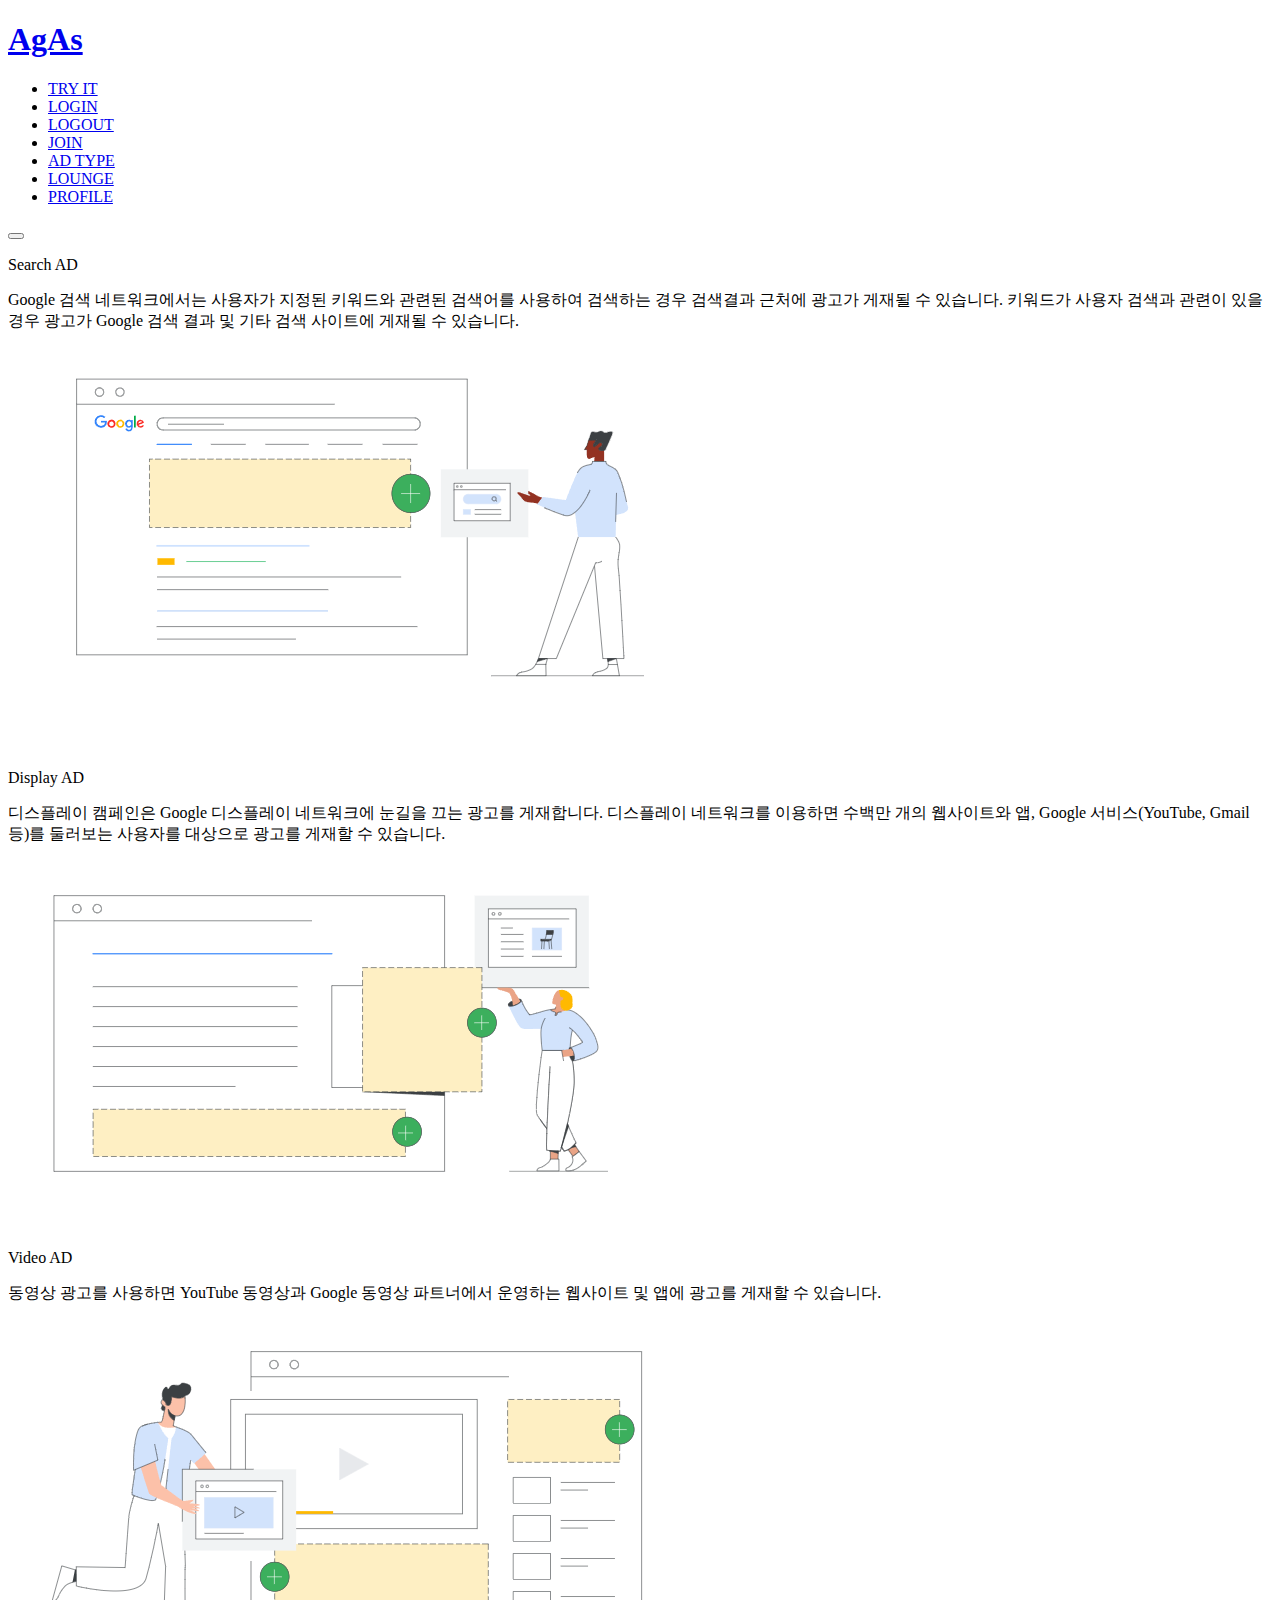
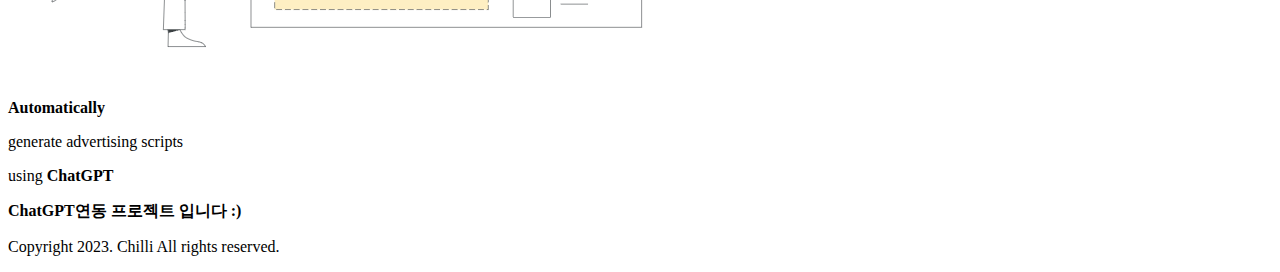
==== src/view/ad_type.html @ 99ac43e7 "Django FE server Start" ====
<!DOCTYPE html>
<html lang="ko">
    <head>
        <meta charset="UTF-8" />
        <meta http-equiv="X-UA-Compatible" content="IE=edge" />
        <meta name="viewport" content="width=device-width, initial-scale=1.0" />
        <title>AgAs - Setting</title>
        <link rel="shortcut icon" href="../../favicon.ico" type="image/x-icon">
        <link
        rel="stylesheet"
        href="https://cdnjs.cloudflare.com/ajax/libs/font-awesome/6.4.0/css/all.min.css"
        integrity="sha512-iecdLmaskl7CVkqkXNQ/ZH/XLlvWZOJyj7Yy7tcenmpD1ypASozpmT/E0iPtmFIB46ZmdtAc9eNBvH0H/ZpiBw=="
        crossorigin="anonymous"
        referrerpolicy="no-referrer"
        />
        <link rel="preconnect" href="https://fonts.googleapis.com">
        <link rel="preconnect" href="https://fonts.gstatic.com" crossorigin>
        <link href="https://fonts.googleapis.com/css2?family=Braah+One&display=swap" rel="stylesheet">
        <link rel="stylesheet" href="../assets/css/style.css" />
    </head>
    <body class="bg-gray-100">
        <!-- header -->
        <header>
            <nav>
                <div>
                    <h1>
                        <a href="index.html">
                            AgAs
                        </a>
                    </h1>
                    <ul class="navbar__menu">
                        <li>
                            <a href="question.html">TRY IT</a>
                        </li>
                        <li>
                            <a href="login.html">LOGIN</a>
                        </li>
                        <li>
                            <a href="question.html">LOGOUT</a>
                        </li>
                        <li>
                            <a href="join.html">JOIN</a>
                        </li>
                        <li>
                            <a href="ad_type.html">AD TYPE</a>
                        </li>
                        <li>
                            <a href="https://github.com/Hyunwooz/OrmiProject">LOUNGE</a>
                        </li>
                        <li>
                            <a href="https://github.com/Hyunwooz/OrmiProject">PROFILE</a>
                        </li>
                    </ul>
                    <button class="navbar__toggle" type="button">
                        <i class="fa-solid fa-bars"></i>
                    </button>
                </div>
            </nav>
        </header>
        <!-- // header -->
        <!-- main -->
        <main>
            <div >
                <div >
                    <div>
                        <div>
                            <p>Search AD</p>
                            <p>
                                Google 검색 네트워크에서는 사용자가 지정된 키워드와 관련된 검색어를 사용하여 검색하는 경우 검색결과 근처에 광고가 게재될 수 있습니다. 키워드가 사용자 검색과 관련이 있을 경우 광고가 Google 검색 결과 및 기타 검색 사이트에 게재될 수 있습니다.
                            </p>
                            <img src="../assets/img/search_sample.png" alt="">
                        </div>
                        <div>
                            <p>Display AD</p>
                            <p>
                                디스플레이 캠페인은 Google 디스플레이 네트워크에 눈길을 끄는 광고를 게재합니다. 디스플레이 네트워크를 이용하면 수백만 개의 웹사이트와 앱, Google 서비스(YouTube, Gmail 등)를 둘러보는 사용자를 대상으로 광고를 게재할 수 있습니다.
                            </p>
                            <img src="../assets/img/display_sample.png" alt="">
                        </div>
                        <div>
                            <p>Video AD</p>
                            <p>
                                동영상 광고를 사용하면 YouTube 동영상과 Google 동영상 파트너에서 운영하는 웹사이트 및 앱에 광고를 게재할 수 있습니다.
                            </p>
                            <img src="../assets/img/video_sample.png" alt="">
                        </div>
                    </div>
                </div>
            </div>

        </main>
        <!-- // main -->
        <!-- footer -->
        <footer>
            <div>
                <div>
                    <strong>Automatically</strong>
                    <p>generate advertising scripts</p>
                    <p>using <strong>ChatGPT</strong></p>
                </div>
                <div >
                    <strong>ChatGPT연동 프로젝트 입니다 :)</strong>
                    <p>
                        Copyright 2023. Chilli All rights reserved.
                    </p>
                </div>
            </div>
        </footer>
        <!-- // footer -->
        <script src="../assets/js/menu.js"></script>
        <script src="../assets/js/question.js" type="module"></script>
        <script src="../assets/js/slide.js"></script>
    </body>
</html>
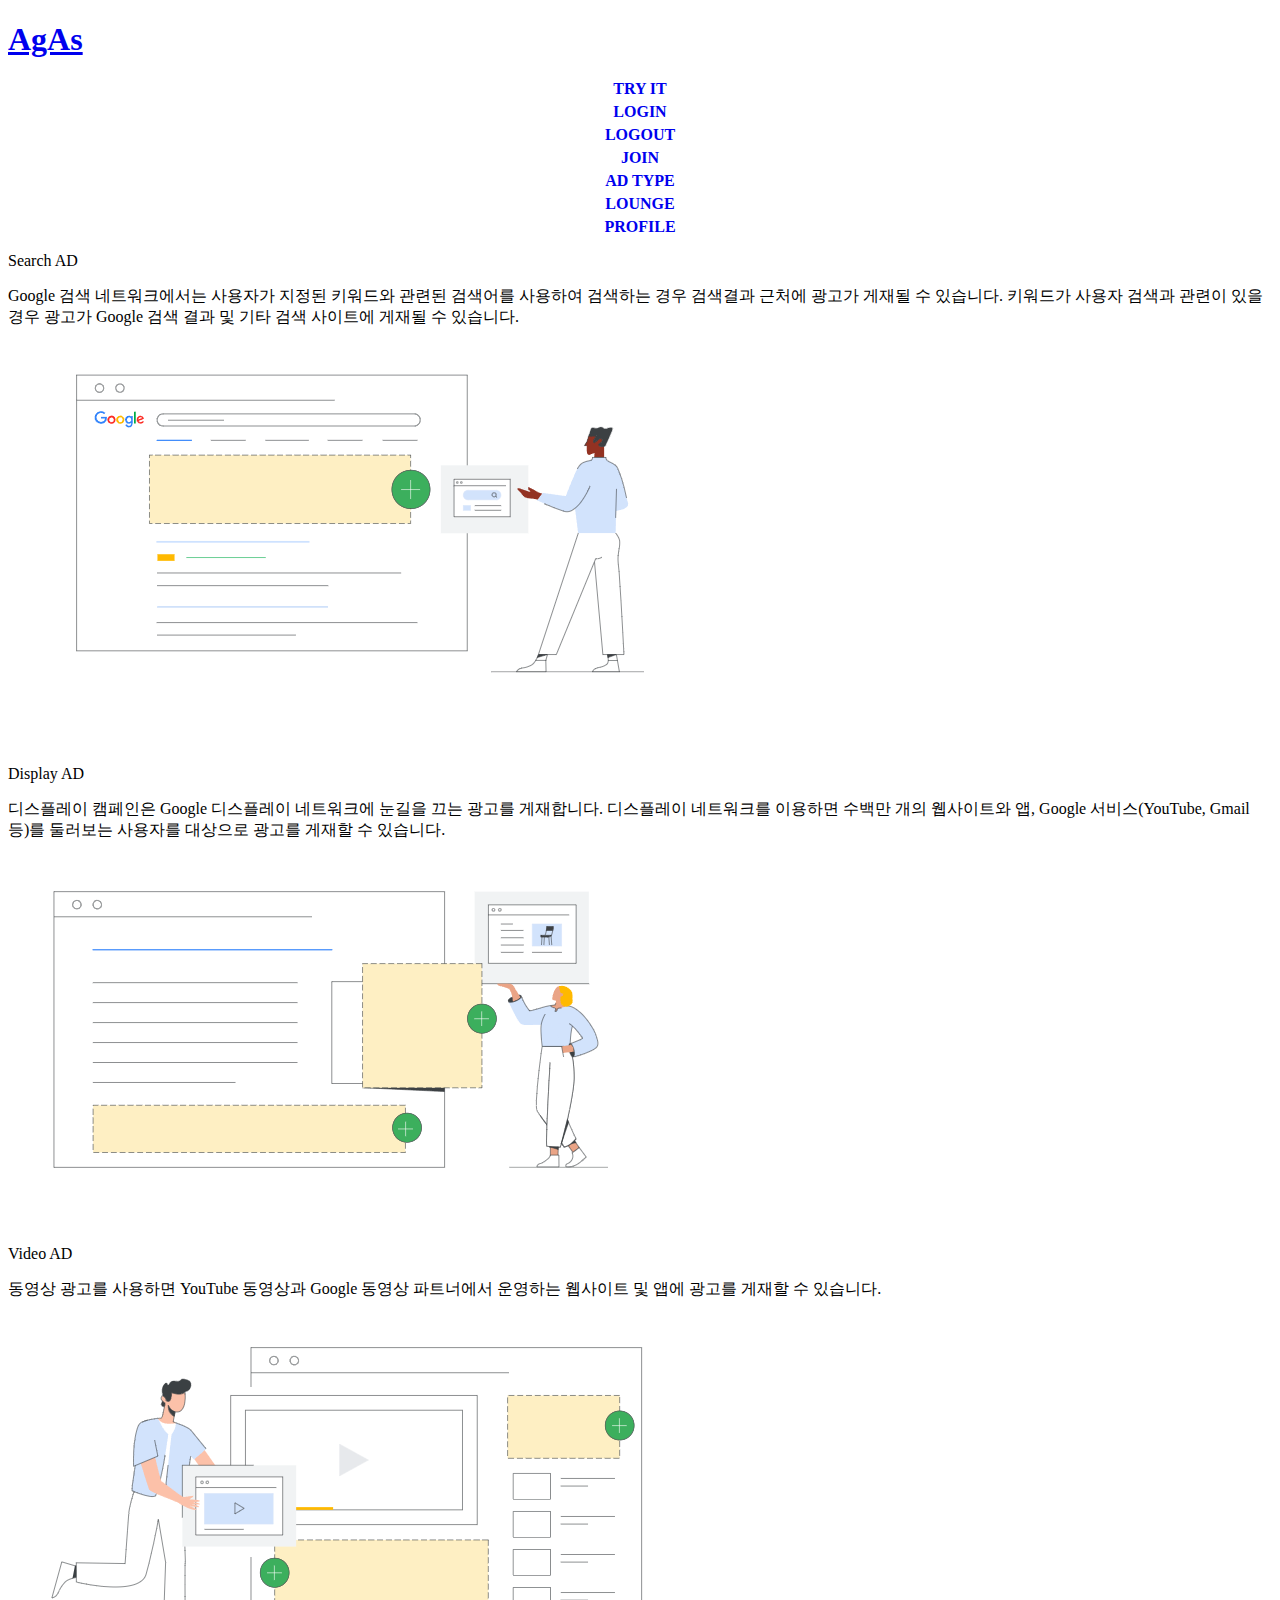
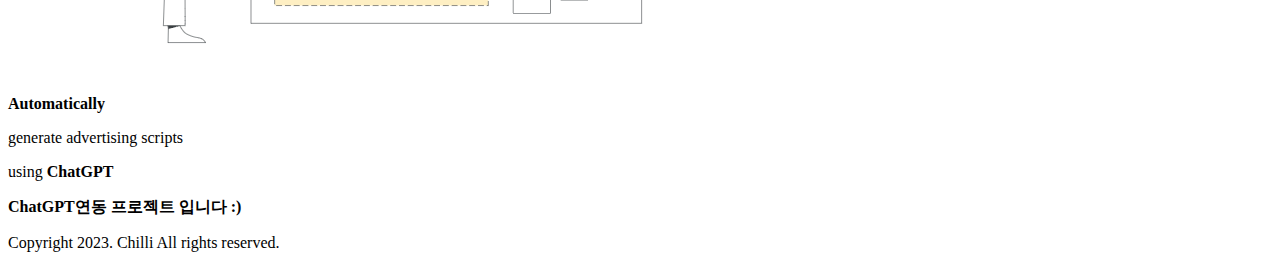
==== commit 58cbcc29: "@import url 사용 Css파일 모아주기" ====
--- a/src/view/ad_type.html
+++ b/src/view/ad_type.html
@@ -16,6 +16,7 @@
         <link rel="preconnect" href="https://fonts.googleapis.com">
         <link rel="preconnect" href="https://fonts.gstatic.com" crossorigin>
         <link href="https://fonts.googleapis.com/css2?family=Braah+One&display=swap" rel="stylesheet">
+        <link rel="stylesheet" href="../assets/css/style.css" />
         <link rel="stylesheet" href="../assets/css/style.css" />
     </head>
     <body class="bg-gray-100">
--- a/src/assets/css/style.css
+++ b/src/assets/css/style.css
@@ -0,0 +1,25 @@
+@import url(header.css);
+@import url(main.css);
+
+@keyframes fadeInLeft {
+    0% {
+        opacity: 0;
+        transform: translate3d(-100%, 0, 0);
+    }
+    to {
+        opacity: 1;
+        transform: translateZ(0);
+    }
+}
+
+#question__1,
+#question__2,
+#question__3,
+#question__4,
+#question__5 {
+    animation: fadeInLeft 0.3s;
+}
+
+#question__6 {
+    animation: fadeInLeft 0.2s;
+}
--- a/src/assets/css/style.css
+++ b/src/assets/css/style.css
@@ -0,0 +1,25 @@
+@import url(header.css);
+@import url(main.css);
+
+@keyframes fadeInLeft {
+    0% {
+        opacity: 0;
+        transform: translate3d(-100%, 0, 0);
+    }
+    to {
+        opacity: 1;
+        transform: translateZ(0);
+    }
+}
+
+#question__1,
+#question__2,
+#question__3,
+#question__4,
+#question__5 {
+    animation: fadeInLeft 0.3s;
+}
+
+#question__6 {
+    animation: fadeInLeft 0.2s;
+}
